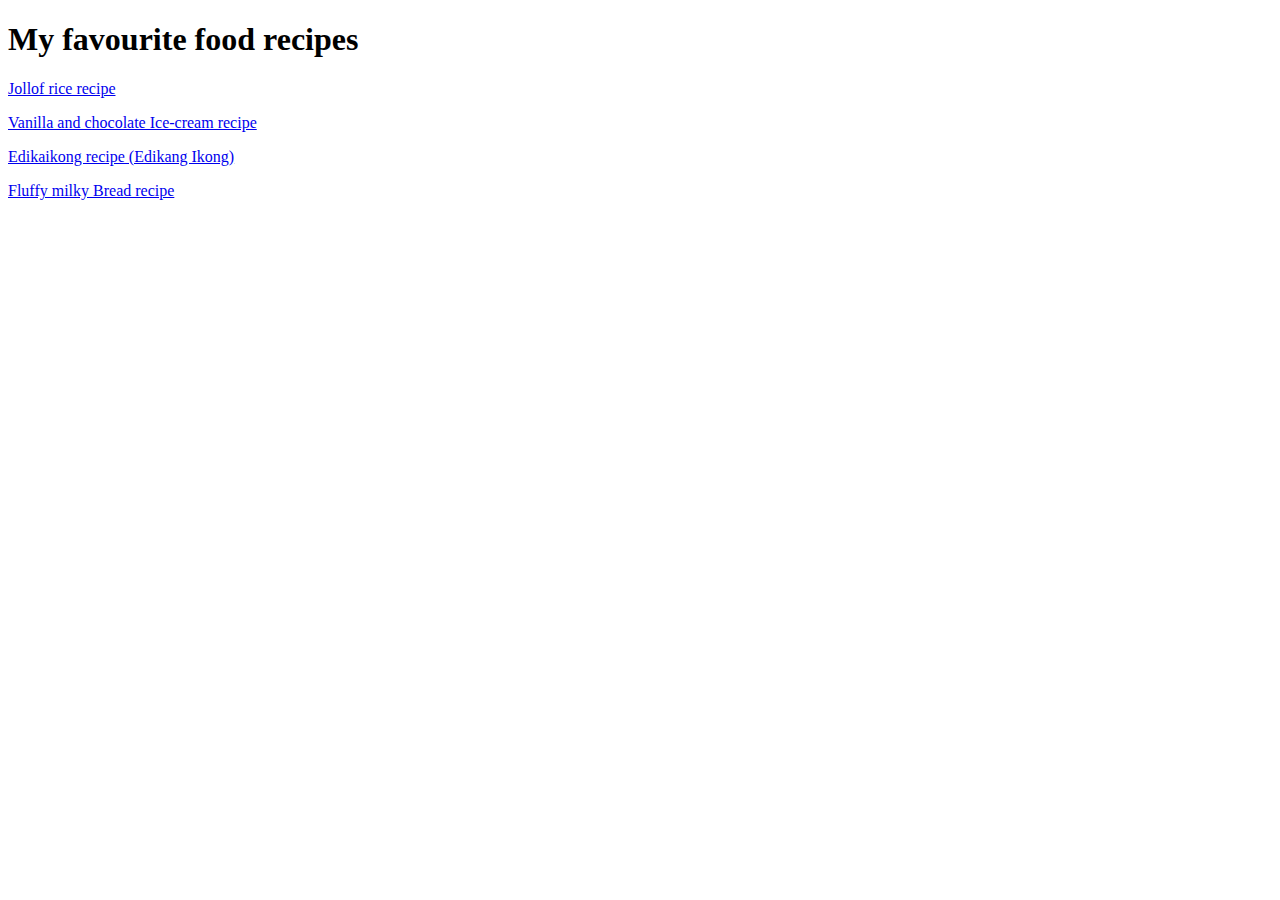
==== index.html @ ebf04877 "Initial commit with recipe files and images" ====
<!DOCTYPE html>
<html lang="en">
<head>
    <meta charset="UTF-8">
    <meta name="viewport" content="width=device-width, initial-scale=1.0">
    <title>Odin Recipes</title>
</head>
<body>
    <h1>My favourite food recipes</h1>
    <p><a href="recipes/Jollof-rice.html">Jollof rice recipe</a></p>
    <p><a href="recipes/Ice-cream.html">Vanilla and chocolate Ice-cream recipe</a></p>
    <p><a href="recipes/Edikaikong.html">Edikaikong recipe (Edikang Ikong)</a></p>
    <p><a href="recipes/Bread.html">Fluffy milky Bread recipe</a></p>

</body>
</html>
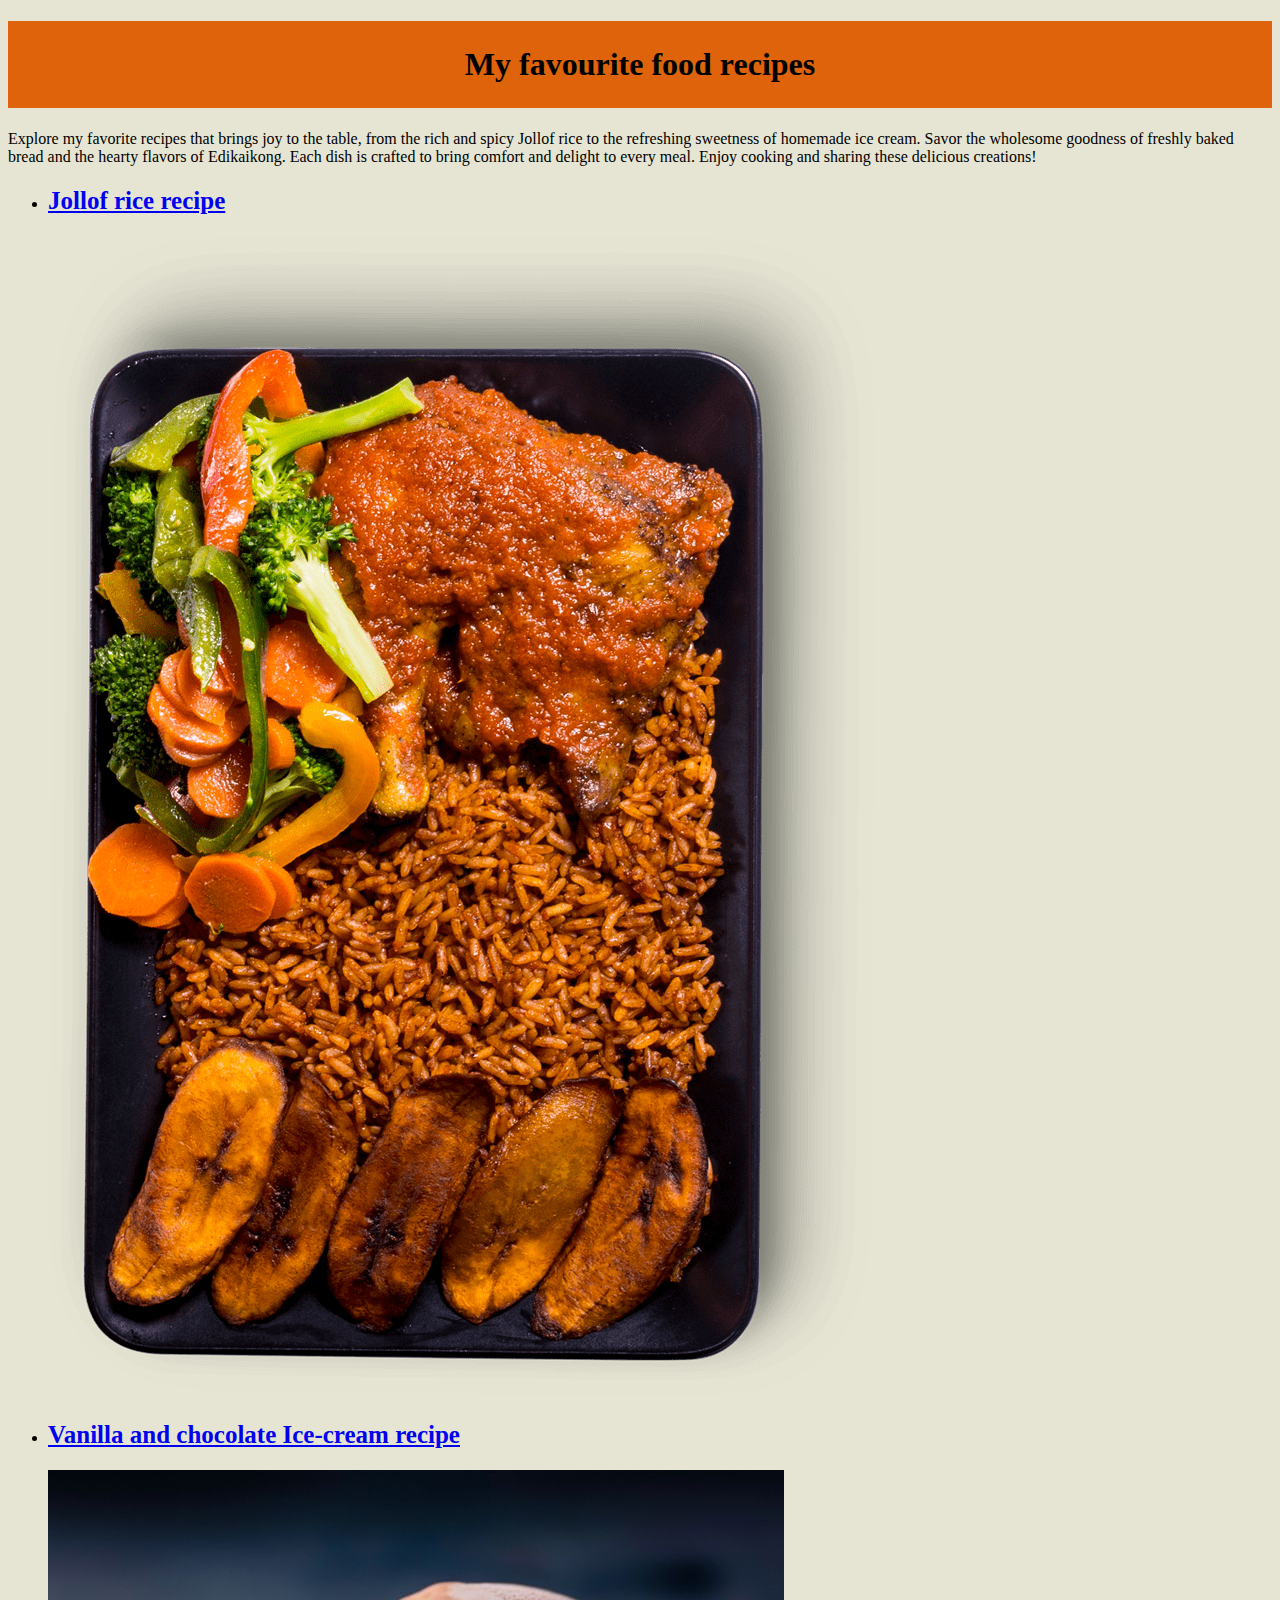
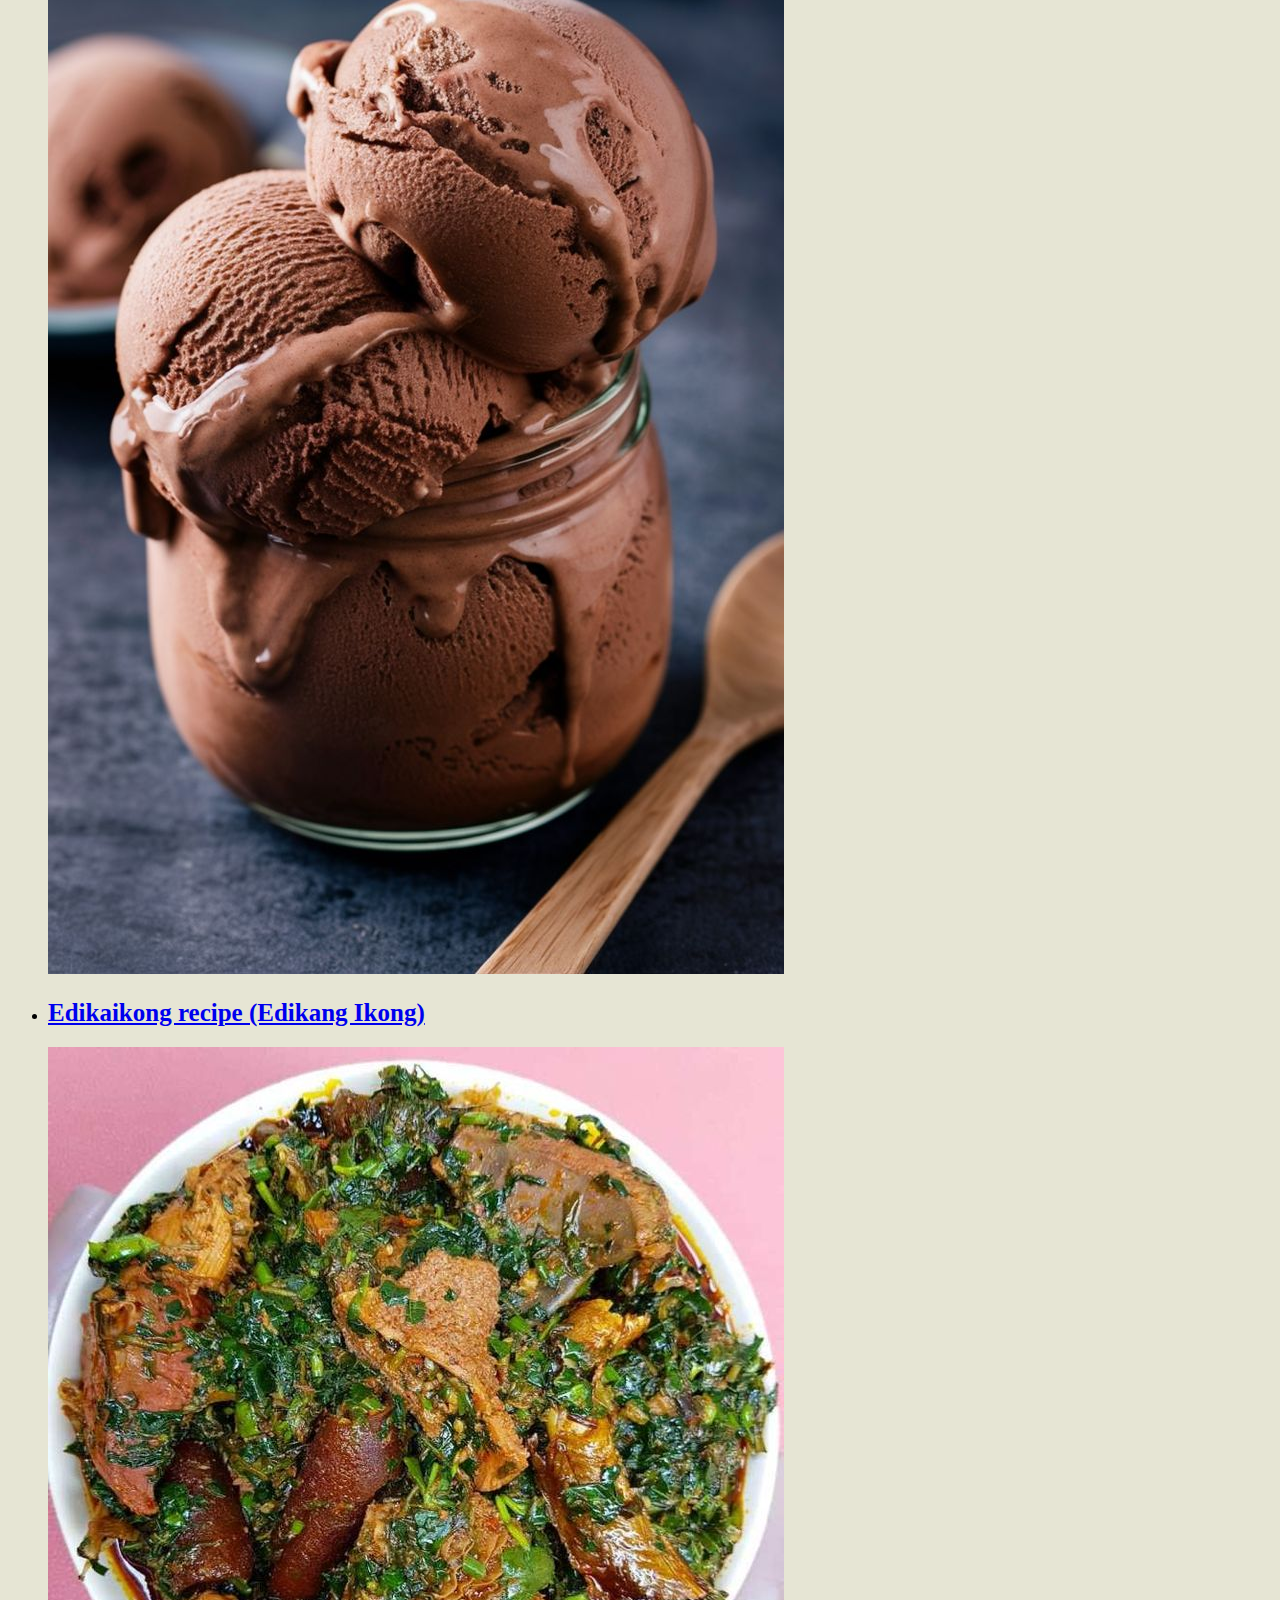
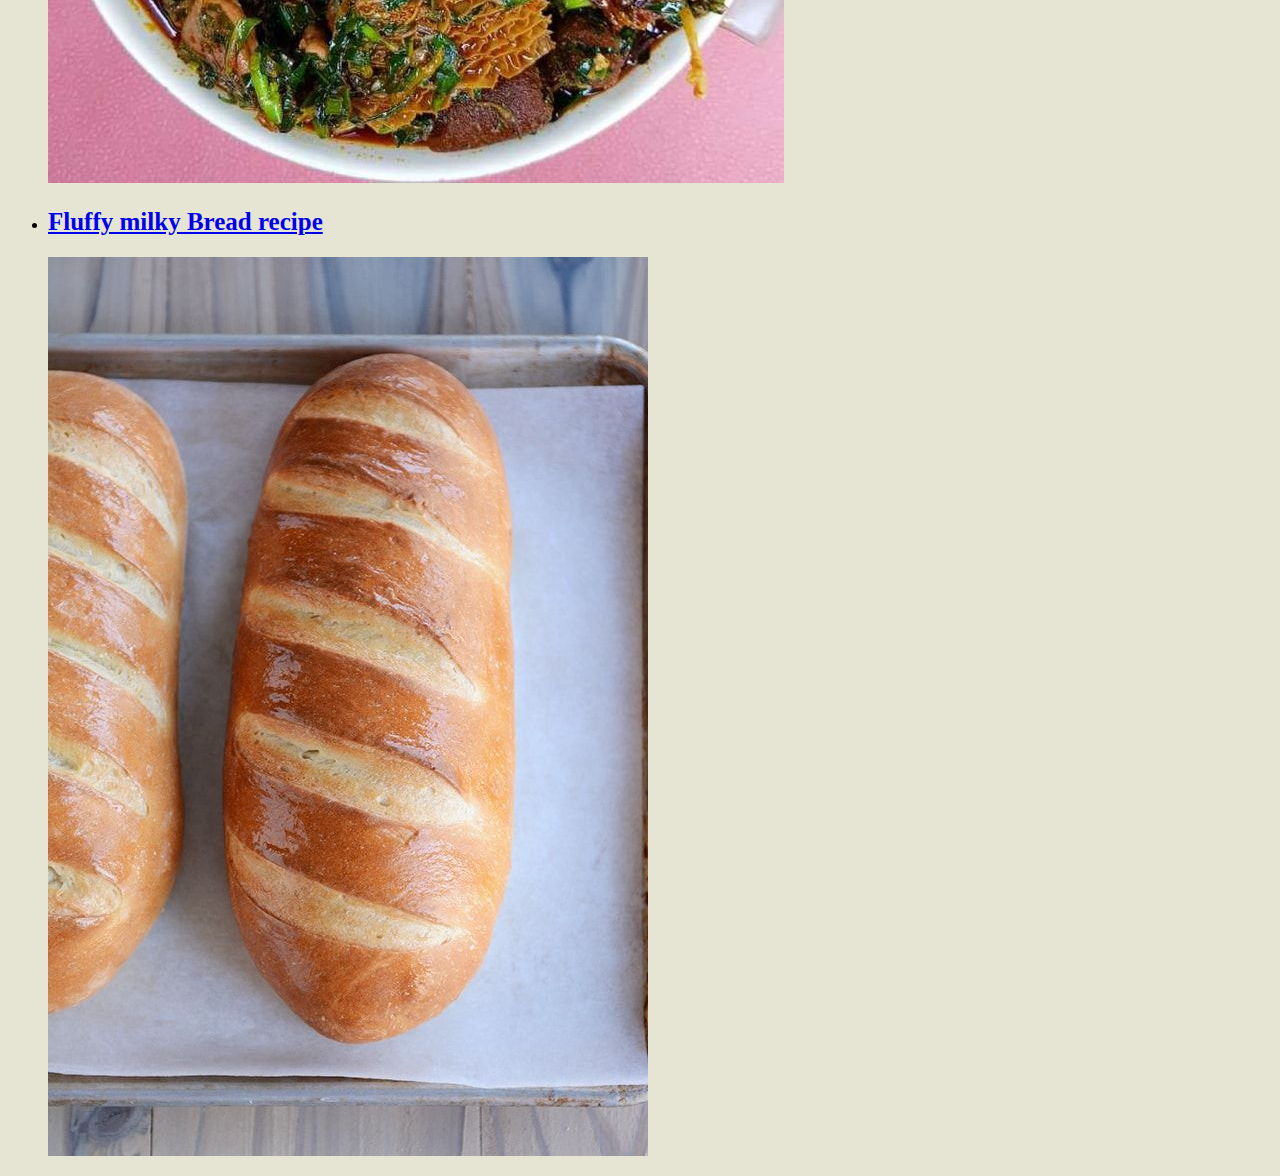
==== commit 4612e03e: "Added css styling to main page" ====
--- a/index.html
+++ b/index.html
@@ -2,15 +2,34 @@
 <html lang="en">
 <head>
     <meta charset="UTF-8">
+    <meta http-equiv="X-UA-Compatible" content="IE=edge">
     <meta name="viewport" content="width=device-width, initial-scale=1.0">
     <title>Odin Recipes</title>
+    <link rel="stylesheet" href="styles.css">
 </head>
 <body>
-    <h1>My favourite food recipes</h1>
-    <p><a href="recipes/Jollof-rice.html">Jollof rice recipe</a></p>
-    <p><a href="recipes/Ice-cream.html">Vanilla and chocolate Ice-cream recipe</a></p>
-    <p><a href="recipes/Edikaikong.html">Edikaikong recipe (Edikang Ikong)</a></p>
-    <p><a href="recipes/Bread.html">Fluffy milky Bread recipe</a></p>
+    <h1 class="heading">My favourite food recipes</h1>
+    <p class="Introduction">Explore my favorite recipes that brings joy to the table, from the rich and spicy Jollof rice to the refreshing sweetness of homemade ice cream.
+        Savor the wholesome goodness of freshly baked bread and the hearty flavors of Edikaikong. 
+        Each dish is crafted to bring comfort and delight to every meal. Enjoy cooking and sharing these delicious creations!</p>
+    <div class="recipes">
+        <ul>
+            <li><a href="recipes/Jollof-rice.html"><h2 class="Food-recipe">Jollof rice recipe</h2></a>
+                <img src="recipes/images/jollof-rice.png" alt="Steamy Jollof Rice with peppered grilled chicken, fried plantain and vegetable salad">
+            </li>
+
+            <li><a href="recipes/Ice-cream.html"><h2 class="Food-recipe">Vanilla and chocolate Ice-cream recipe</h2></a>
+                <img src="recipes/images/Chocolate Ice Cream.png" alt="Melting chocolate ice cream in a glass">
+            </li>
+
+            <li><a href="recipes/Edikaikong.html"><h2 class="Food-recipe">Edikaikong recipe (Edikang Ikong)</h2></a>
+                <img src="recipes/images/Nigerian Edikaikong.png" alt="Native edikaikong soup">    
+            </li>
+
+            <li><a href="recipes/Bread.html"><h2 class="Food-recipe">Fluffy milky Bread recipe</a></h2>
+                <img src="recipes/images/Homemade Bread.png" alt="A loaf of homemade bread">
+        </ul>
+    </div>
 
 </body>
 </html>--- a/styles.css
+++ b/styles.css
@@ -0,0 +1,19 @@
+/* Add css styling */
+body {
+    background-color: rgb(230, 229, 212);
+}
+
+.heading{
+    background-color: rgb(223, 99, 10);
+    text-align: center;
+    padding: 25px;
+    
+}
+
+/* .recipes{
+    text-align: auto;
+} */
+
+.Food-recipe{
+    font-size: 25px;
+}
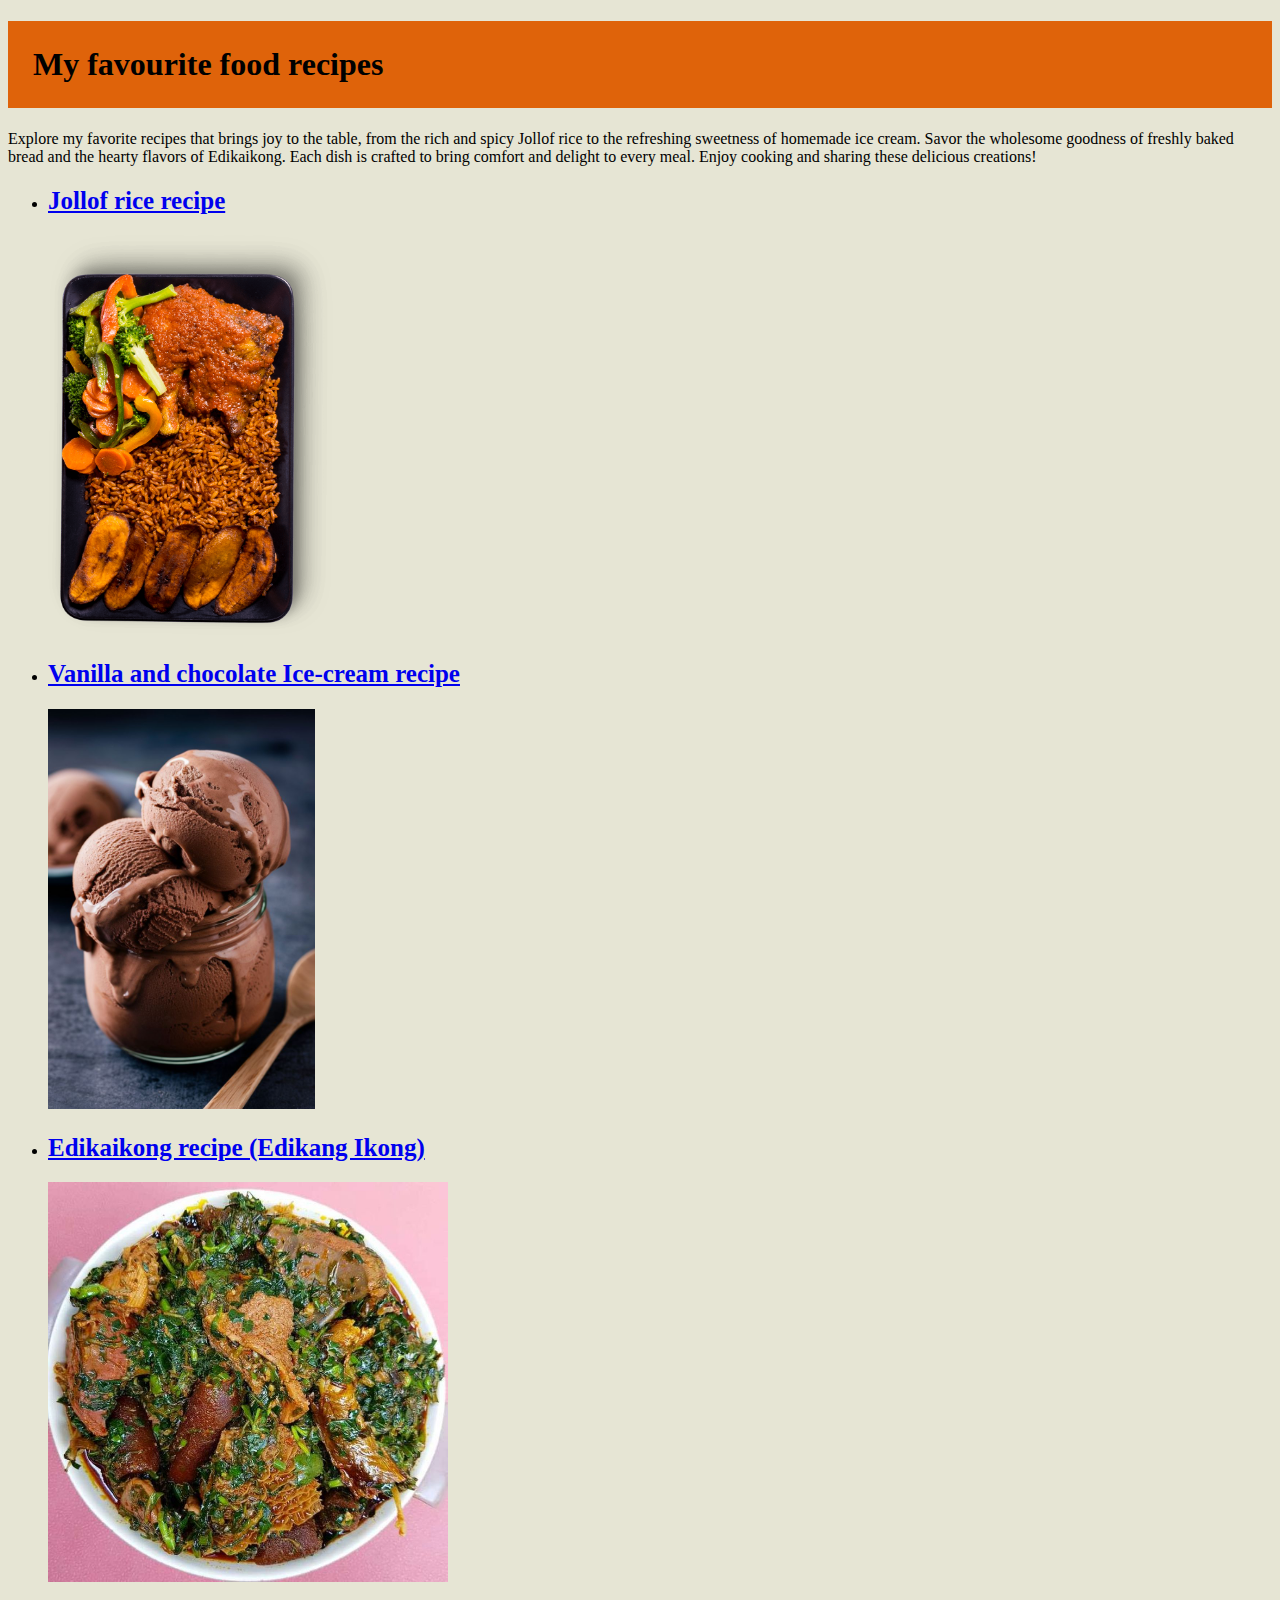
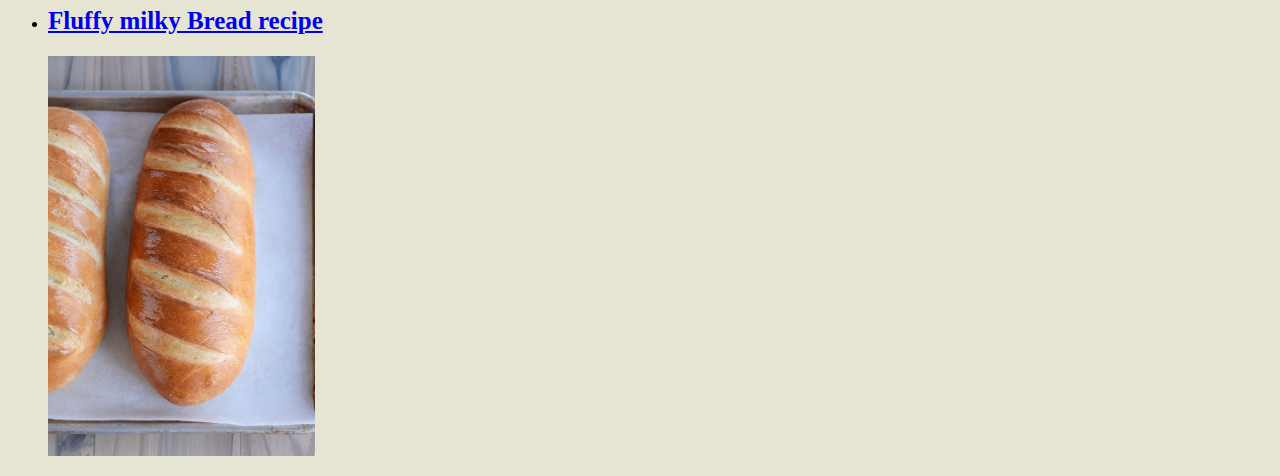
==== commit 08249750: "changed image size on homepage to fit the content" ====
--- a/index.html
+++ b/index.html
@@ -6,15 +6,16 @@
     <meta name="viewport" content="width=device-width, initial-scale=1.0">
     <title>Odin Recipes</title>
     <link rel="stylesheet" href="styles.css">
+    <link rel="stylesheet" href="recipes/jollof.css">
 </head>
 <body>
     <h1 class="heading">My favourite food recipes</h1>
     <p class="Introduction">Explore my favorite recipes that brings joy to the table, from the rich and spicy Jollof rice to the refreshing sweetness of homemade ice cream.
         Savor the wholesome goodness of freshly baked bread and the hearty flavors of Edikaikong. 
         Each dish is crafted to bring comfort and delight to every meal. Enjoy cooking and sharing these delicious creations!</p>
-    <div class="recipes">
+    <div>
         <ul>
-            <li><a href="recipes/Jollof-rice.html"><h2 class="Food-recipe">Jollof rice recipe</h2></a>
+            <li><a class="Jollof" href="recipes/Jollof-rice.html"><h2 class="Food-recipe">Jollof rice recipe</h2></a>
                 <img src="recipes/images/jollof-rice.png" alt="Steamy Jollof Rice with peppered grilled chicken, fried plantain and vegetable salad">
             </li>
 
--- a/styles.css
+++ b/styles.css
@@ -1,19 +1,29 @@
 /* Add css styling */
 body {
     background-color: rgb(230, 229, 212);
+    max-width: fit-content;
 }
 
 .heading{
     background-color: rgb(223, 99, 10);
-    text-align: center;
+    text-align: left;
     padding: 25px;
-    
 }
-
-/* .recipes{
-    text-align: auto;
-} */
 
 .Food-recipe{
     font-size: 25px;
 }
+
+ img {
+    height: 400px;
+    width: auto;
+ }
+ .sub-heading{
+    background-color: black;
+    color: white;
+    padding: 20px;
+ }
+
+ .Jollof{
+    background-color: black;
+ }--- a/recipes/jollof.css
+++ b/recipes/jollof.css
@@ -0,0 +1,10 @@
+.sub-heading{
+    background-color: black;
+    color: white;
+    padding: 20px;
+ }
+
+ h1 {
+    background-color: black;
+
+ }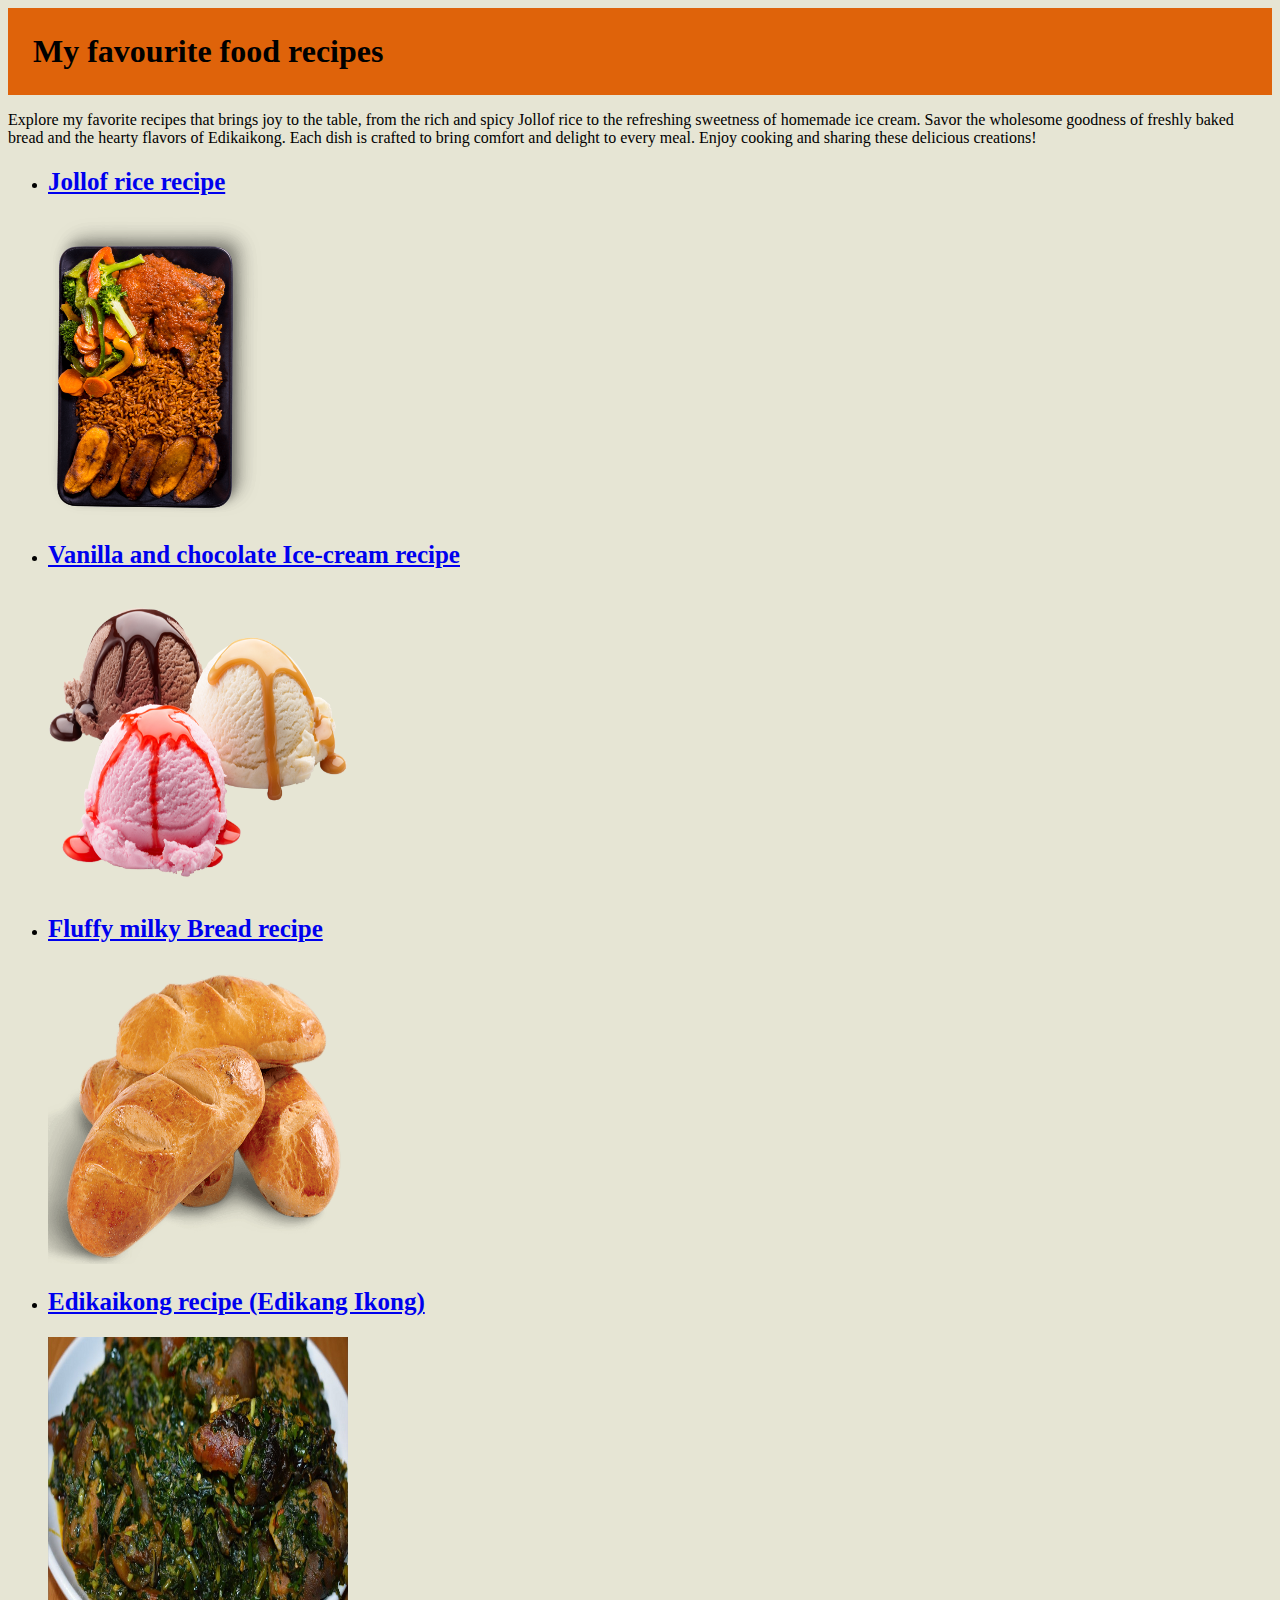
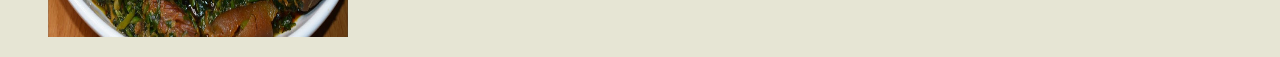
==== commit 1a684307: "changed margin of main heading to zero" ====
--- a/index.html
+++ b/index.html
@@ -20,15 +20,16 @@
             </li>
 
             <li><a href="recipes/Ice-cream.html"><h2 class="Food-recipe">Vanilla and chocolate Ice-cream recipe</h2></a>
-                <img src="recipes/images/Chocolate Ice Cream.png" alt="Melting chocolate ice cream in a glass">
-            </li>
-
-            <li><a href="recipes/Edikaikong.html"><h2 class="Food-recipe">Edikaikong recipe (Edikang Ikong)</h2></a>
-                <img src="recipes/images/Nigerian Edikaikong.png" alt="Native edikaikong soup">    
+                <img src="recipes/images/icecream2.png" alt="Melting chocolate ice cream in a glass">
             </li>
 
             <li><a href="recipes/Bread.html"><h2 class="Food-recipe">Fluffy milky Bread recipe</a></h2>
-                <img src="recipes/images/Homemade Bread.png" alt="A loaf of homemade bread">
+                <img src="recipes/images/bread2.png" alt="A loaf of homemade bread">
+            </li>
+        
+            <li><a href="recipes/Edikaikong.html"><h2 class="Food-recipe">Edikaikong recipe (Edikang Ikong)</h2></a>
+                <img class="food-3" src="recipes/images/edikangkong2.png" alt="Native edikaikong soup">    
+            </li>
         </ul>
     </div>
 
--- a/styles.css
+++ b/styles.css
@@ -7,6 +7,7 @@
 .heading{
     background-color: rgb(223, 99, 10);
     text-align: left;
+    margin: 0;
     padding: 25px;
 }
 
@@ -15,9 +16,16 @@
 }
 
  img {
-    height: 400px;
+    max-width: 300px;
+    height: 300px;
     width: auto;
+    /* background-color: white; */
  }
+.food-3{
+    height: 300px;
+    /* width: auto; */
+}
+
  .sub-heading{
     background-color: black;
     color: white;
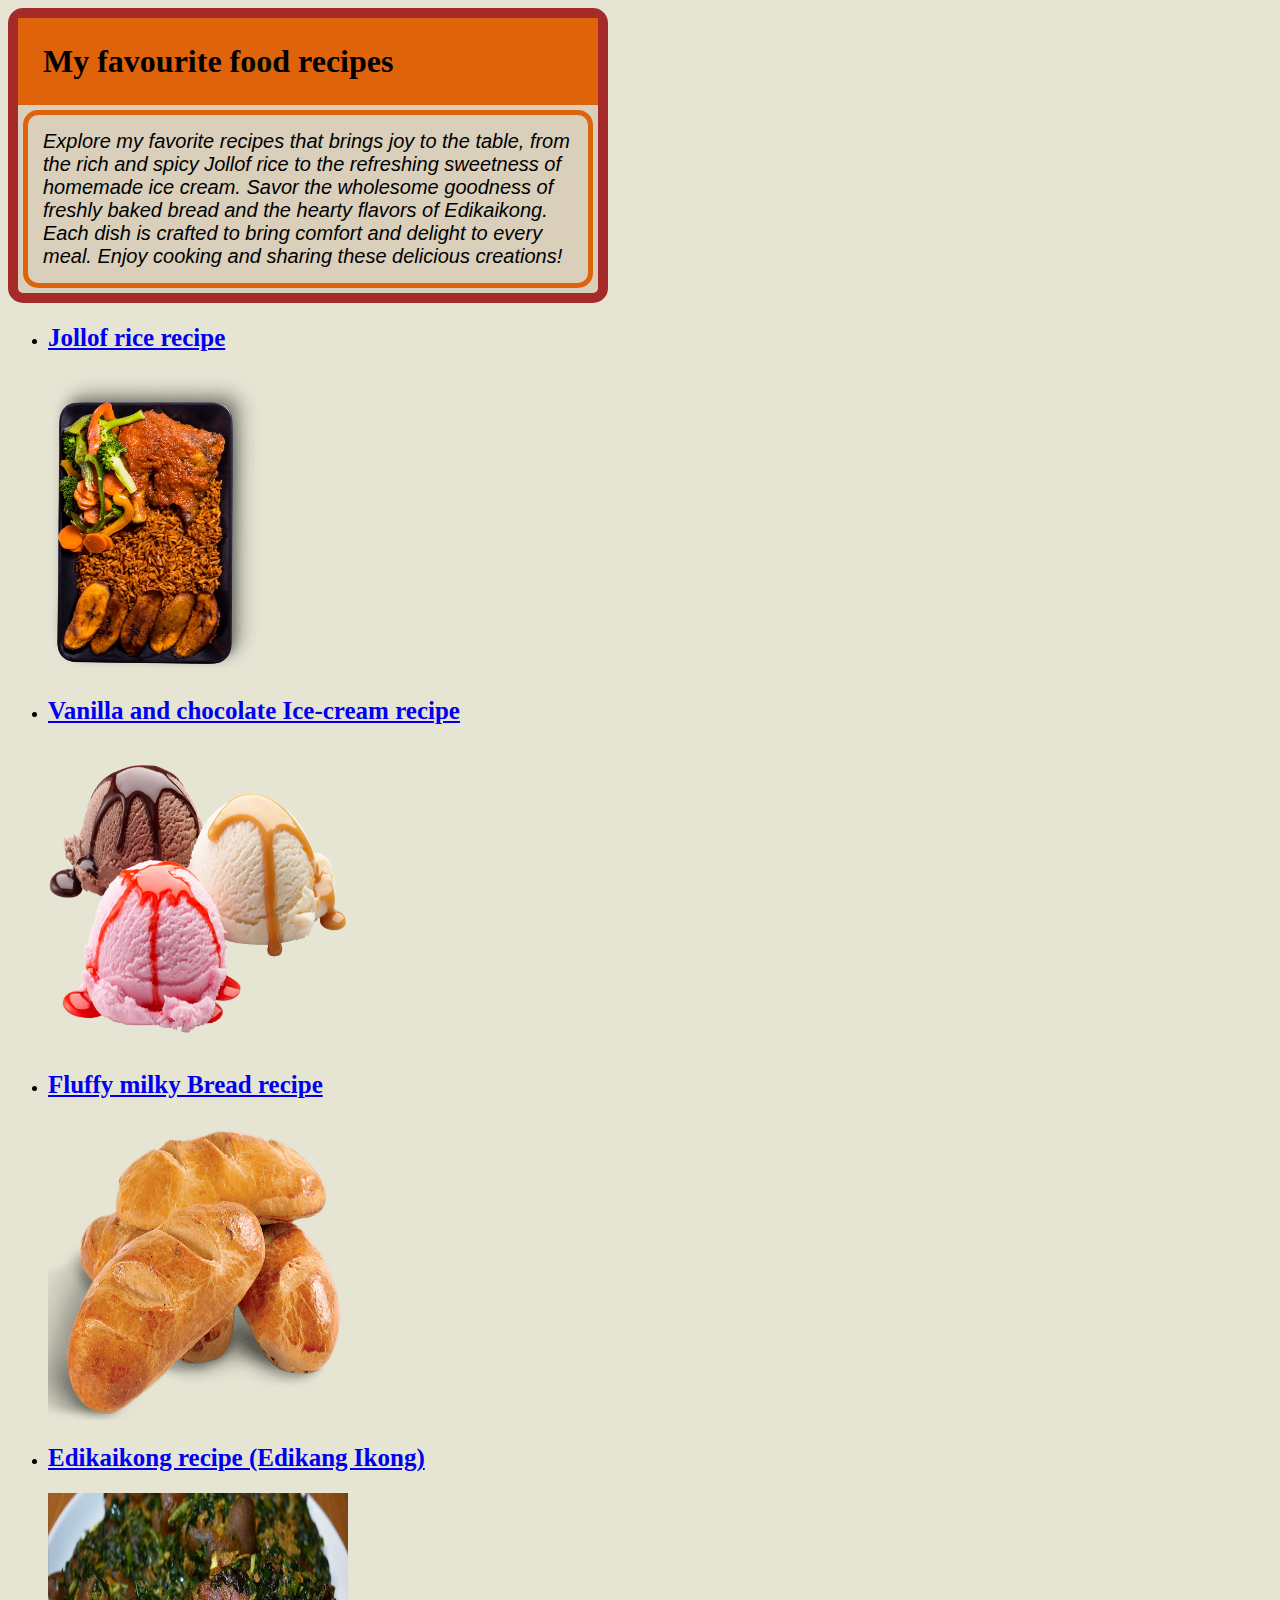
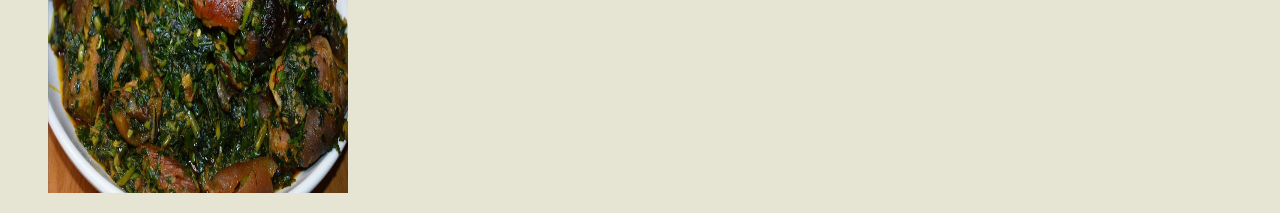
==== commit 8716d8d3: "created a div for heading and intro" ====
--- a/index.html
+++ b/index.html
@@ -9,10 +9,12 @@
     <link rel="stylesheet" href="recipes/jollof.css">
 </head>
 <body>
-    <h1 class="heading">My favourite food recipes</h1>
-    <p class="Introduction">Explore my favorite recipes that brings joy to the table, from the rich and spicy Jollof rice to the refreshing sweetness of homemade ice cream.
-        Savor the wholesome goodness of freshly baked bread and the hearty flavors of Edikaikong. 
-        Each dish is crafted to bring comfort and delight to every meal. Enjoy cooking and sharing these delicious creations!</p>
+    <div class="header-intro">
+        <header class="heading">My favourite food recipes</header>
+        <p class="introduction">Explore my favorite recipes that brings joy to the table, from the rich and spicy Jollof rice to the refreshing sweetness of homemade ice cream.
+            Savor the wholesome goodness of freshly baked bread and the hearty flavors of Edikaikong. 
+            Each dish is crafted to bring comfort and delight to every meal. Enjoy cooking and sharing these delicious creations!</p>
+    </div>
     <div>
         <ul>
             <li><a class="Jollof" href="recipes/Jollof-rice.html"><h2 class="Food-recipe">Jollof rice recipe</h2></a>
--- a/styles.css
+++ b/styles.css
@@ -1,14 +1,34 @@
 /* Add css styling */
 body {
     background-color: rgb(230, 229, 212);
-    max-width: fit-content;
+    max-width: 600px;
 }
 
 .heading{
     background-color: rgb(223, 99, 10);
+    font-size: xx-large;
+    font-weight: bolder;
     text-align: left;
     margin: 0;
     padding: 25px;
+    /* border-radius: 5px; */
+    /* border: 10px inset rgb(223, 149, 3); */
+}
+
+.header-intro {
+    background-color: rgb(217, 207, 186);
+    border: 10px solid brown;
+    border-radius: 15px;
+}
+
+.introduction {
+    font-style: italic;
+    font-family: 'Gill Sans', 'Gill Sans MT', Calibri, 'Trebuchet MS', sans-serif;
+    font-size: 20px;
+    border: 5px solid rgb(223, 99, 10);
+    border-radius: 15px;
+    margin: 5px;
+    padding: 15px;
 }
 
 .Food-recipe{
@@ -19,12 +39,7 @@
     max-width: 300px;
     height: 300px;
     width: auto;
-    /* background-color: white; */
  }
-.food-3{
-    height: 300px;
-    /* width: auto; */
-}
 
  .sub-heading{
     background-color: black;
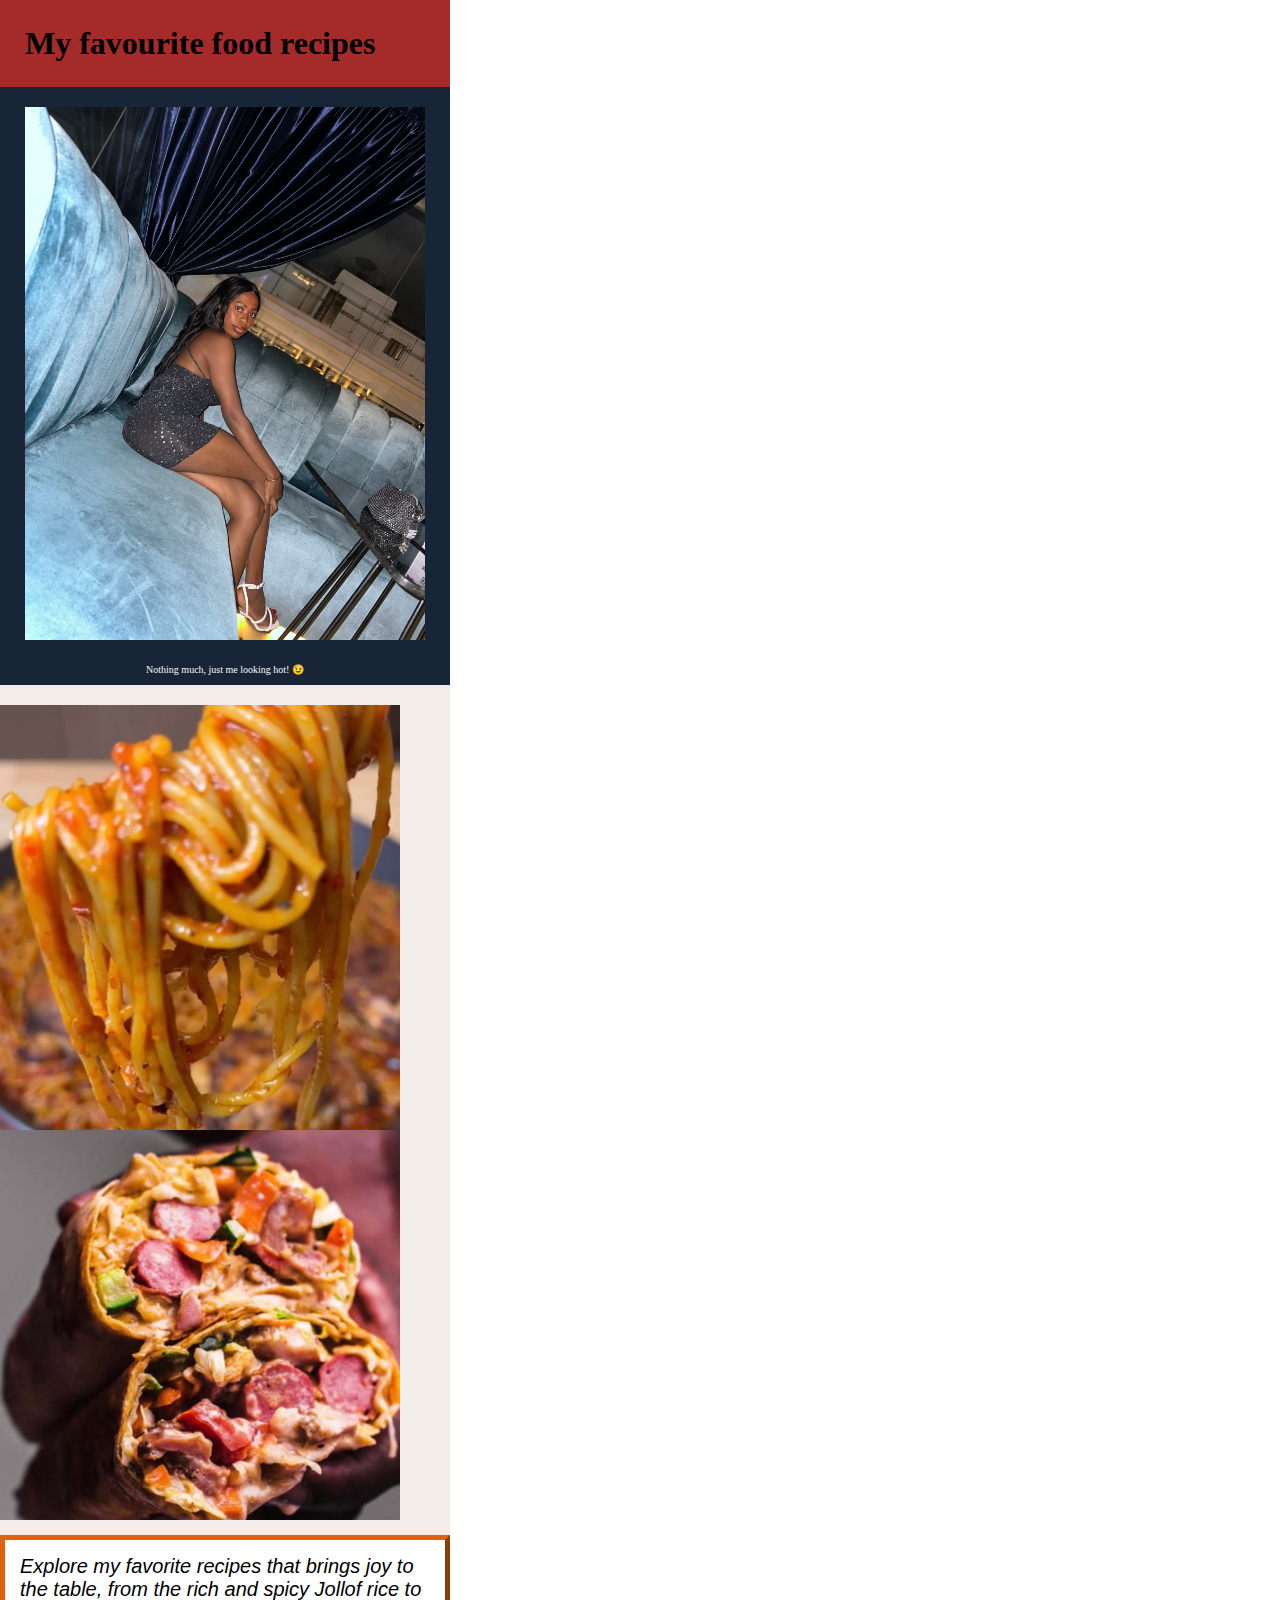
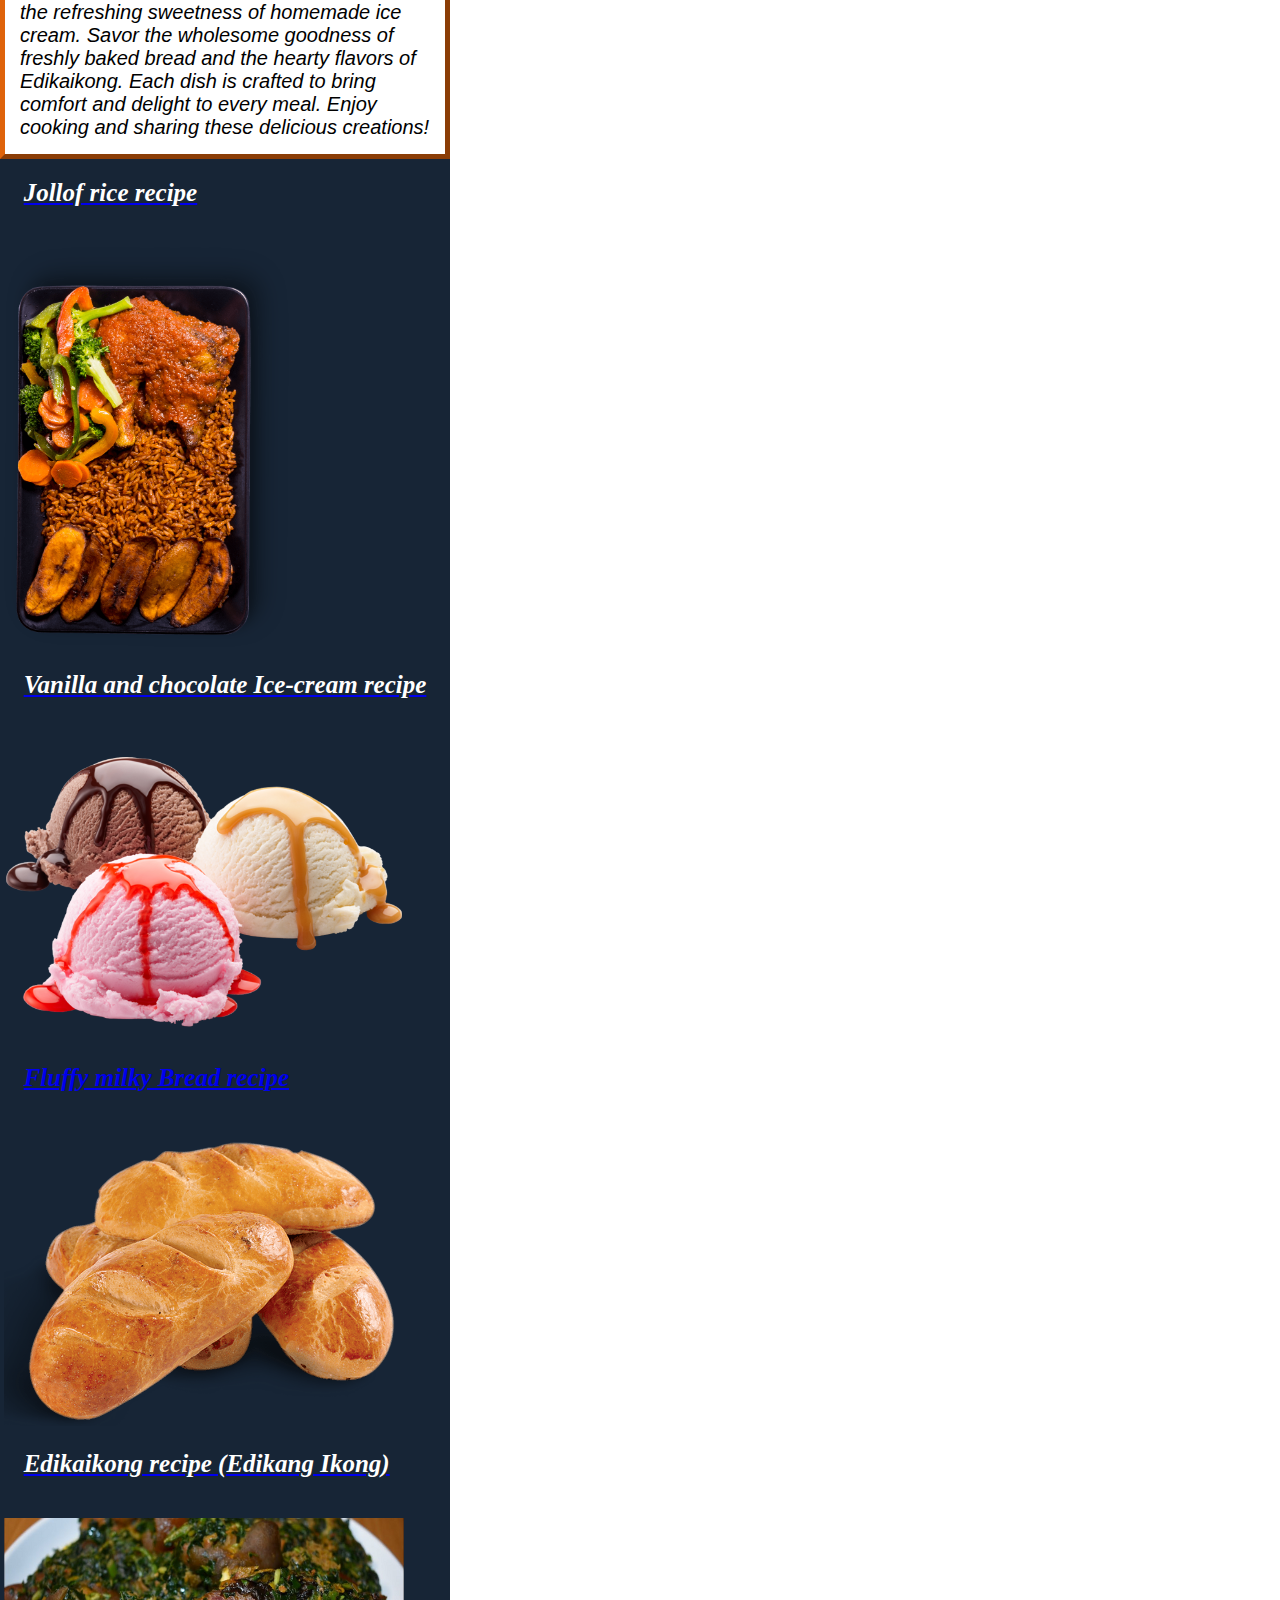
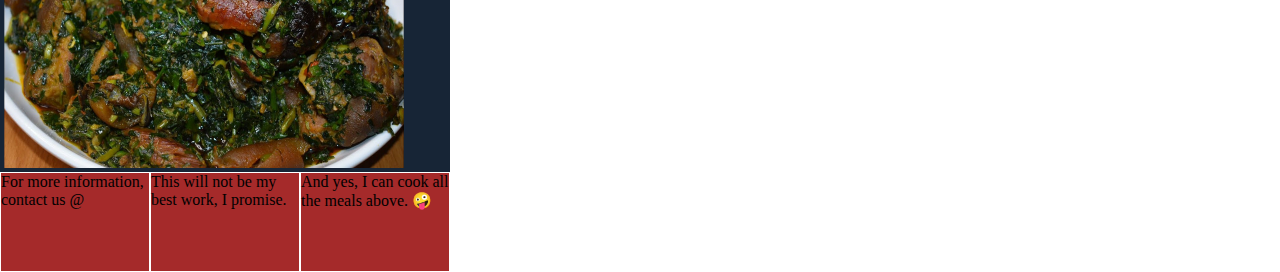
==== commit d75c6580: "I made few changes I will speak about it in details I want to test the chages on a mobile phone" ====
--- a/index.html
+++ b/index.html
@@ -11,15 +11,33 @@
 <body>
     <div class="header-intro">
         <header class="heading">My favourite food recipes</header>
-        <p class="introduction">Explore my favorite recipes that brings joy to the table, from the rich and spicy Jollof rice to the refreshing sweetness of homemade ice cream.
+    </div>
+
+    <div class="images">
+        <div class="my-images dress"><img class="selfie" src="recipes/images/dress.jpg" alt="a picture of author in a dress"><p class="selfie-text">Nothing much, just me looking hot! 😉</p>
+        </div>
+    </div>
+
+    <div class="food-image">
+        <!-- <div class="spag-image author"><img src="recipes/images/sun.jpg" alt="a selfie photo in the car" class="author-selfie"></div> -->
+        <div class="spag-image spag"><img src="recipes/images/spag.jpeg" alt="a picture of a spagethi" class="spagethi"></div>
+        <div class="spag-image sharwarma"><img src="recipes/images/sharwarma.jpeg" alt="a street food, popularly known as sharwarma" class="spagethi"></div>
+
+    </div>
+
+    <div  class="introduction">
+        <p>Explore my favorite recipes that brings joy to the table, from the rich and spicy Jollof rice to the refreshing sweetness of homemade ice cream.
             Savor the wholesome goodness of freshly baked bread and the hearty flavors of Edikaikong. 
             Each dish is crafted to bring comfort and delight to every meal. Enjoy cooking and sharing these delicious creations!</p>
     </div>
-    <div>
+
+    <div class="flex-container">
         <ul>
-            <li><a class="Jollof" href="recipes/Jollof-rice.html"><h2 class="Food-recipe">Jollof rice recipe</h2></a>
-                <img src="recipes/images/jollof-rice.png" alt="Steamy Jollof Rice with peppered grilled chicken, fried plantain and vegetable salad">
-            </li>
+            <div class="jollof-">
+                <li><a class="Jollof" href="recipes/Jollof-rice.html"><h2 class="Food-recipe">Jollof rice recipe</h2></a>
+                    <img class="jollof-image" src="recipes/images/jollof-rice.png" alt="Steamy Jollof Rice with peppered grilled chicken, fried plantain and vegetable salad">
+                </li>
+            </div>
 
             <li><a href="recipes/Ice-cream.html"><h2 class="Food-recipe">Vanilla and chocolate Ice-cream recipe</h2></a>
                 <img src="recipes/images/icecream2.png" alt="Melting chocolate ice cream in a glass">
@@ -35,5 +53,11 @@
         </ul>
     </div>
 
+    <div class="footer">
+        <div class="footer-item footer-one">For more information, contact us @</div>
+        <div class="footer-item footer-two">This will not be my best work, I promise.</div>
+        <div class="footer-item footer-three">And yes, I can cook all the meals above. 🤪</div>
+    </div>
+
 </body>
 </html>--- a/styles.css
+++ b/styles.css
@@ -1,52 +1,116 @@
 /* Add css styling */
-body {
-    background-color: rgb(230, 229, 212);
-    max-width: 600px;
+* {
+    /* background-color: rgba(245, 121, 19, 0.777); */
+    max-width: 450px;
+    margin: 0;
+    padding: 0;
+    box-sizing: border-box;
 }
 
 .heading{
-    background-color: rgb(223, 99, 10);
+    background-color: brown;
     font-size: xx-large;
     font-weight: bolder;
-    text-align: left;
-    margin: 0;
     padding: 25px;
-    /* border-radius: 5px; */
-    /* border: 10px inset rgb(223, 149, 3); */
 }
 
-.header-intro {
-    background-color: rgb(217, 207, 186);
-    border: 10px solid brown;
-    border-radius: 15px;
+.images {
+    display: flex;
+    justify-content: center;
+    background-color: rgb(23, 37, 54);
+    /* width: 450px; */
 }
 
+.selfie {
+    height: auto;
+    /* width: 400px; */
+    margin: 20px 0;
+    flex-wrap: wrap;
+    /* margin-top: 20px; */
+}
+
+
+.selfie-text{
+    font-size: 10px;
+    font-family: cursive;
+    text-align: center;
+    color: #faf7f7;
+    margin-bottom: 10px;
+
+}
+
+.food-image {
+    display: flex;
+    justify-content: flex-start;
+    flex-wrap: wrap;
+    height: 850px;
+    /* width: 400px; */
+    background-color: rgb(243, 237, 234);
+}
+
+.spag-image{
+    height: 10px;
+    /* flex: 1; */
+}
+
+
+
 .introduction {
+    background-color: #fff;
+    /* color: #fff; */
     font-style: italic;
     font-family: 'Gill Sans', 'Gill Sans MT', Calibri, 'Trebuchet MS', sans-serif;
     font-size: 20px;
-    border: 5px solid rgb(223, 99, 10);
-    border-radius: 15px;
-    margin: 5px;
+    border: 5px outset rgb(223, 99, 10);
     padding: 15px;
 }
 
+
 .Food-recipe{
     font-size: 25px;
+    padding: 20px;
+    color: #ffffff;
+    font-style: italic;
 }
 
- img {
-    max-width: 300px;
-    height: 300px;
+img {
+    max-width: 400px;
+    height: auto;
+    margin-top: 20px;
     width: auto;
- }
+    /* background-color: rgb(0, 0, 0); */
+    /* display: flex;
+    justify-content: center; */
+}
 
- .sub-heading{
+.jollof-image {
+    height: 400px;
+    width: auto;
+}
+
+.flex-container {
+    background-color: rgb(23, 37, 54);
+    display: flex;
+    justify-content: center;
+}
+
+.footer {
+    display: flex;
+    justify-content: space-between;
+}
+
+.footer-item {
+    background-color: brown;
+    height: 100px;
+    flex: 1;
+    border: 1px solid #fff;
+}
+ /* .sub-heading{
     background-color: black;
     color: white;
     padding: 20px;
- }
+ } */
 
- .Jollof{
+ /* .Jollof{
     background-color: black;
- }+ } */